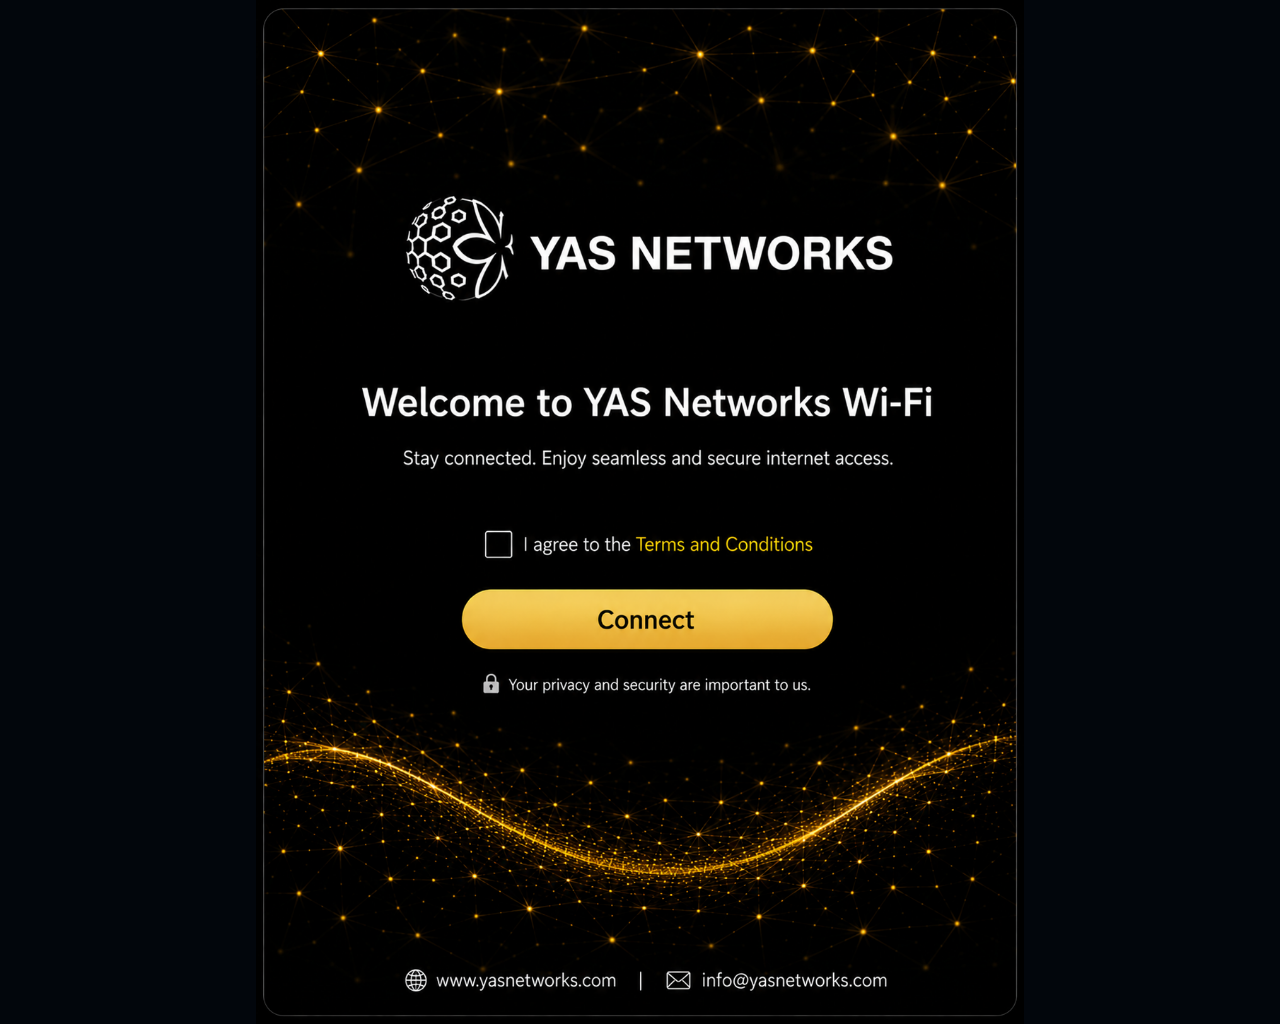
==== index.html @ fb15adf6 "Update index.html" ====
<!DOCTYPE html>
<html lang="en">
<head>
<meta charset="UTF-8">
<meta name="viewport" content="width=device-width, initial-scale=1.0">
<title>YAS Networks Wi-Fi</title>

<style>

html,body{
margin:0;
padding:0;
background:#02060c;
}

.page{
position:relative;
width:min(100vw,768px);
margin:auto;
}

.bg{
width:100%;
display:block;
}

.checkbox{
position:absolute;
left:28.9%;
top:50.85%;
width:24px;
height:24px;
z-index:1000;
cursor:pointer;

appearance:none;
-webkit-appearance:none;
-moz-appearance:none;

background:transparent;
border:none;
outline:none;
}

.checkbox:checked::before{
content:"✓";
color:#f3c54b;
font-size:18px;
font-weight:bold;
position:absolute;
left:1px;
top:0px;
}

.terms-link{
position:absolute;
left:47%;
top:51%;
width:28%;
height:4%;
display:block;
z-index:900;
}

.connect-link{
position:absolute;
left:27%;
top:56%;
width:46%;
height:7%;
display:block;
z-index:900;
}

</style>
</head>

<body>

<div class="page">

<img src="Page 1.png" class="bg">

<input type="checkbox" class="checkbox" id="agree">

<a href="terms.html" class="terms-link"></a>

<a href="#" class="connect-link" onclick="connectNow(event)"></a>

</div>

<script>
function connectNow(event){
  event.preventDefault();

  if(!document.getElementById('agree').checked){
    alert('Please accept the Terms and Conditions.');
    return;
  }

  const params = new URLSearchParams(window.location.search);
  const baseGrantUrl = params.get("base_grant_url");
  const continueUrl = params.get("user_continue_url") || "https://yasnetworks.com";

  if(!baseGrantUrl){
    alert("Meraki authentication URL was not found. Please reopen this page through the Wi-Fi splash portal.");
    return;
  }

  window.location.href = baseGrantUrl + "?continue_url=" + encodeURIComponent(continueUrl);
}
</script>

</body>
</html>
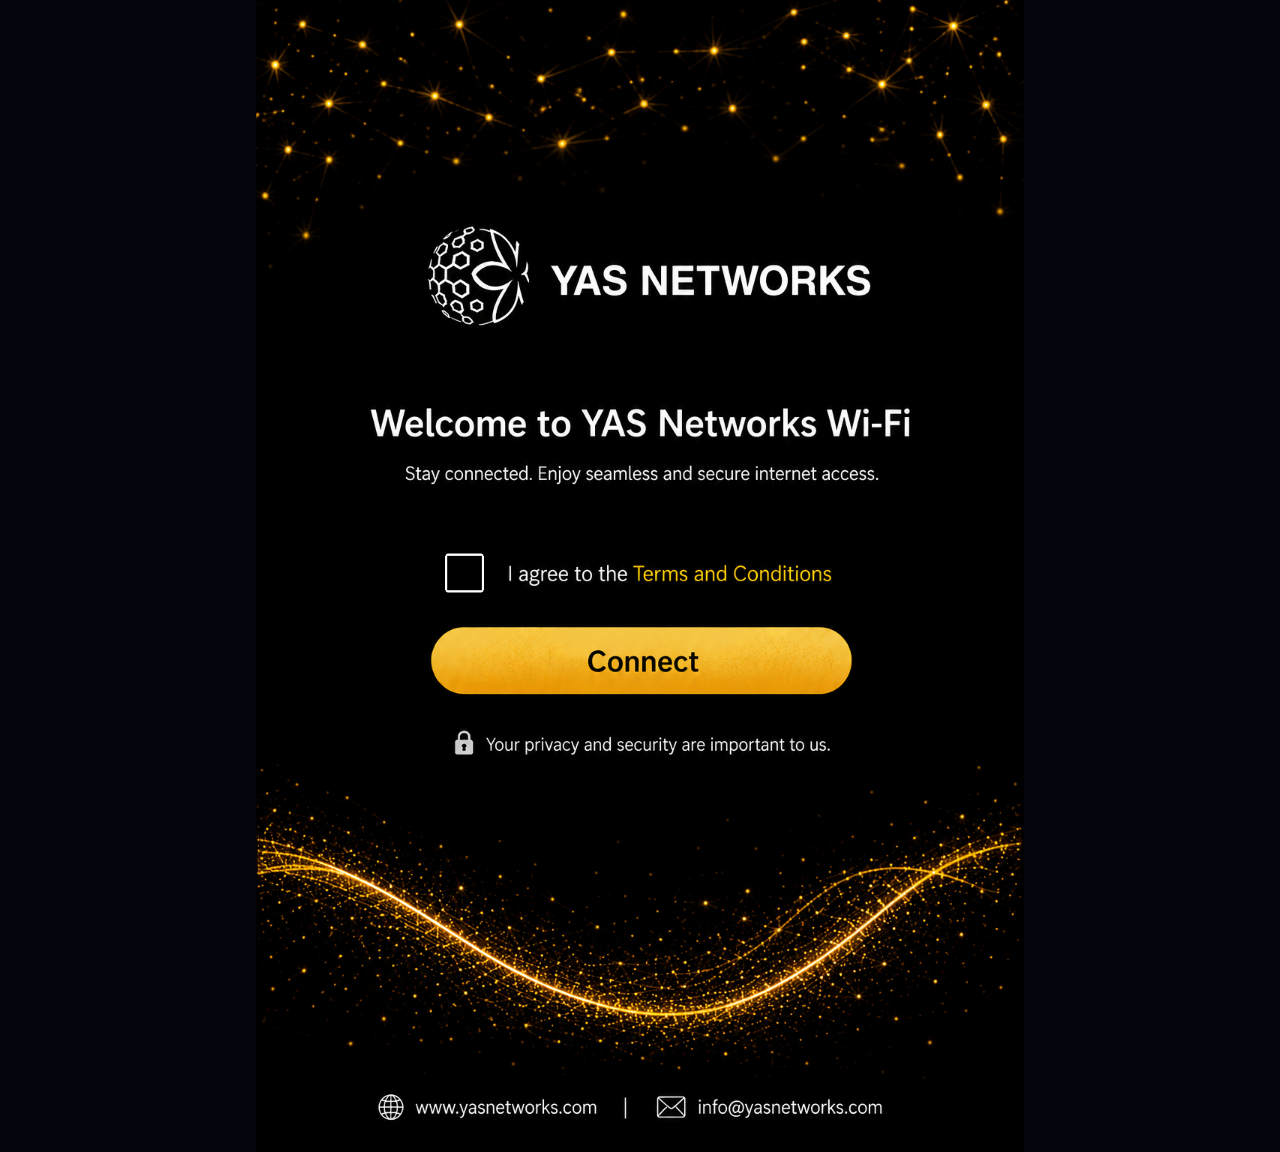
==== commit 17603f56: "Add files via upload" ====
--- a/index.html
+++ b/index.html
@@ -6,7 +6,6 @@
 <title>YAS Networks Wi-Fi</title>
 
 <style>
-
 html,body{
 margin:0;
 padding:0;
@@ -26,10 +25,10 @@
 
 .checkbox{
 position:absolute;
-left:28.9%;
-top:50.85%;
-width:24px;
-height:24px;
+left:24.7%;
+top:48.1%;
+width:5%;
+height:3.4%;
 z-index:1000;
 cursor:pointer;
 
@@ -45,33 +44,33 @@
 .checkbox:checked::before{
 content:"✓";
 color:#f3c54b;
-font-size:18px;
+font-size:34px;
 font-weight:bold;
 position:absolute;
-left:1px;
-top:0px;
+left:9%;
+top:-24%;
+line-height:1;
 }
 
 .terms-link{
 position:absolute;
-left:47%;
-top:51%;
-width:28%;
-height:4%;
+left:49%;
+top:48.6%;
+width:29%;
+height:3%;
 display:block;
 z-index:900;
 }
 
 .connect-link{
 position:absolute;
-left:27%;
-top:56%;
-width:46%;
-height:7%;
+left:22.7%;
+top:54.5%;
+width:55%;
+height:5.8%;
 display:block;
 z-index:900;
 }
-
 </style>
 </head>
 
@@ -79,35 +78,35 @@
 
 <div class="page">
 
-<img src="Page 1.png" class="bg">
+<img src="Page 1.png" class="bg" alt="YAS Networks Wi-Fi">
 
 <input type="checkbox" class="checkbox" id="agree">
 
-<a href="terms.html" class="terms-link"></a>
+<a href="terms.html" class="terms-link" aria-label="Terms and Conditions"></a>
 
-<a href="#" class="connect-link" onclick="connectNow(event)"></a>
+<a href="#" class="connect-link" onclick="connectNow(event)" aria-label="Connect"></a>
 
 </div>
 
 <script>
 function connectNow(event){
-  event.preventDefault();
+event.preventDefault();
 
-  if(!document.getElementById('agree').checked){
-    alert('Please accept the Terms and Conditions.');
-    return;
-  }
+if(!document.getElementById('agree').checked){
+alert('Please accept the Terms and Conditions.');
+return;
+}
 
-  const params = new URLSearchParams(window.location.search);
-  const baseGrantUrl = params.get("base_grant_url");
-  const continueUrl = params.get("user_continue_url") || "https://yasnetworks.com";
+const params = new URLSearchParams(window.location.search);
+const baseGrantUrl = params.get("base_grant_url");
+const continueUrl = params.get("user_continue_url") || "https://yasnetworks.com";
 
-  if(!baseGrantUrl){
-    alert("Meraki authentication URL was not found. Please reopen this page through the Wi-Fi splash portal.");
-    return;
-  }
+if(!baseGrantUrl){
+window.location.href = "https://yasnetworks.com";
+return;
+}
 
-  window.location.href = baseGrantUrl + "?continue_url=" + encodeURIComponent(continueUrl);
+window.location.href = baseGrantUrl + "?continue_url=" + encodeURIComponent(continueUrl);
 }
 </script>
 
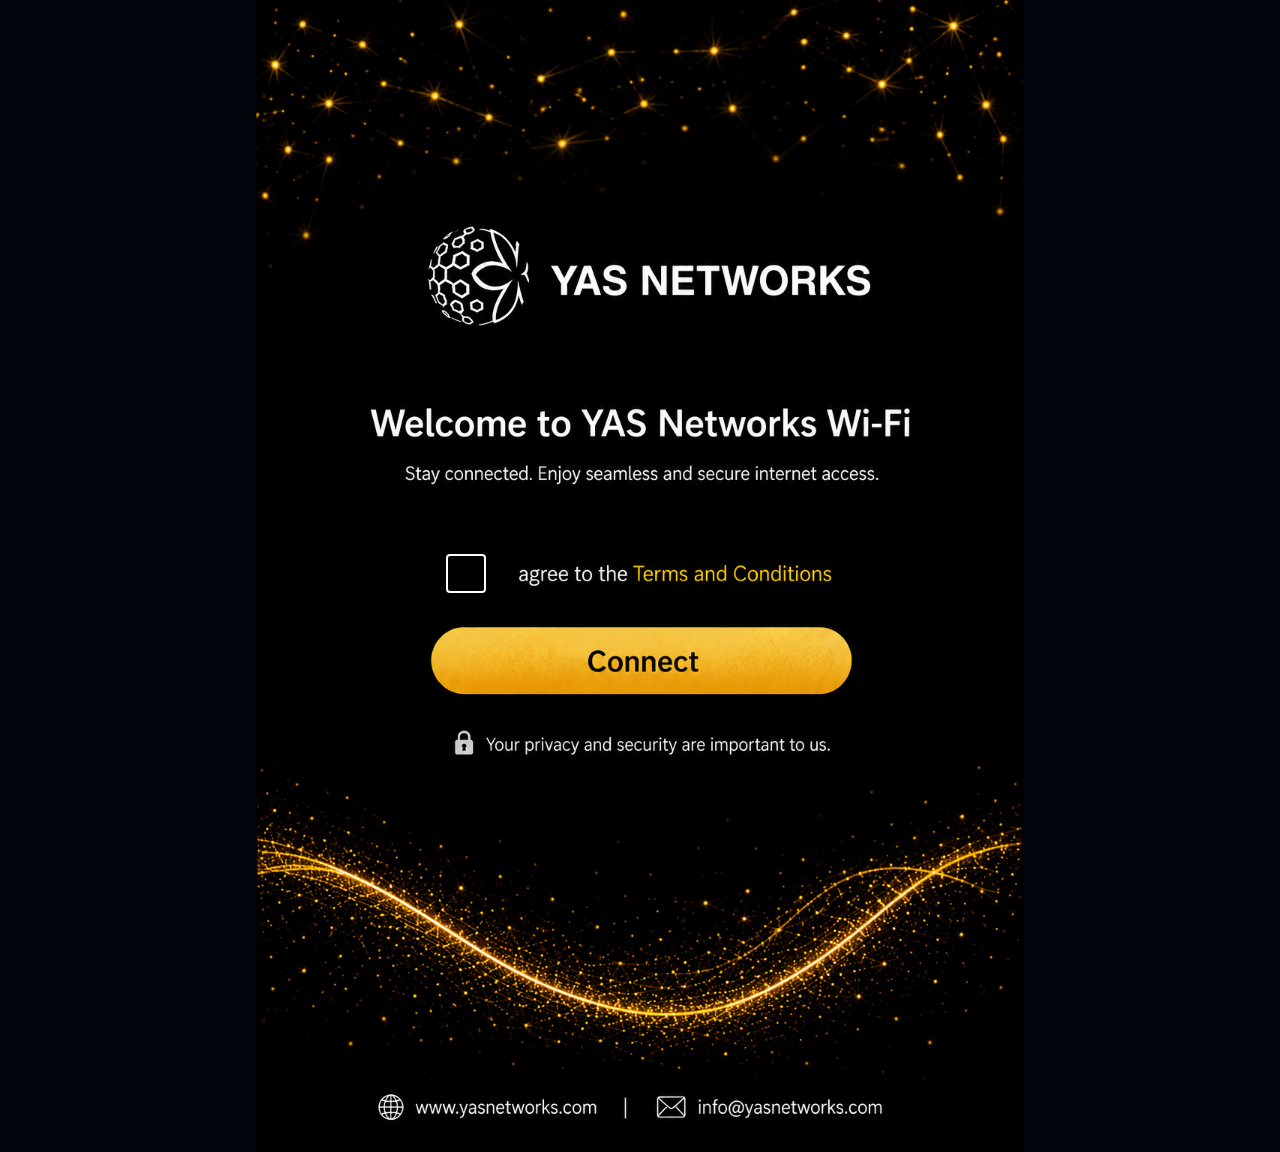
==== commit 9990c8e3: "Add files via upload" ====
--- a/index.html
+++ b/index.html
@@ -23,32 +23,39 @@
 display:block;
 }
 
-.checkbox{
+.check-wrap{
 position:absolute;
 left:24.7%;
-top:48.1%;
-width:5%;
-height:3.4%;
+top:48.05%;
+width:5.2%;
+aspect-ratio:1/1;
 z-index:1000;
 cursor:pointer;
-
-appearance:none;
--webkit-appearance:none;
--moz-appearance:none;
-
-background:transparent;
-border:none;
-outline:none;
 }
 
-.checkbox:checked::before{
+.check-wrap input{
+display:none;
+}
+
+.custom-check{
+width:100%;
+height:100%;
+display:block;
+position:relative;
+box-sizing:border-box;
+border:2px solid #ffffff;
+border-radius:4px;
+background:#000000;
+}
+
+.check-wrap input:checked + .custom-check::after{
 content:"✓";
+position:absolute;
+left:12%;
+top:-37%;
 color:#f3c54b;
-font-size:34px;
+font-size:clamp(24px, 4.6vw, 38px);
 font-weight:bold;
-position:absolute;
-left:9%;
-top:-24%;
 line-height:1;
 }
 
@@ -80,7 +87,10 @@
 
 <img src="Page 1.png" class="bg" alt="YAS Networks Wi-Fi">
 
-<input type="checkbox" class="checkbox" id="agree">
+<label class="check-wrap" aria-label="Agree to Terms and Conditions">
+  <input type="checkbox" id="agree">
+  <span class="custom-check"></span>
+</label>
 
 <a href="terms.html" class="terms-link" aria-label="Terms and Conditions"></a>
 
